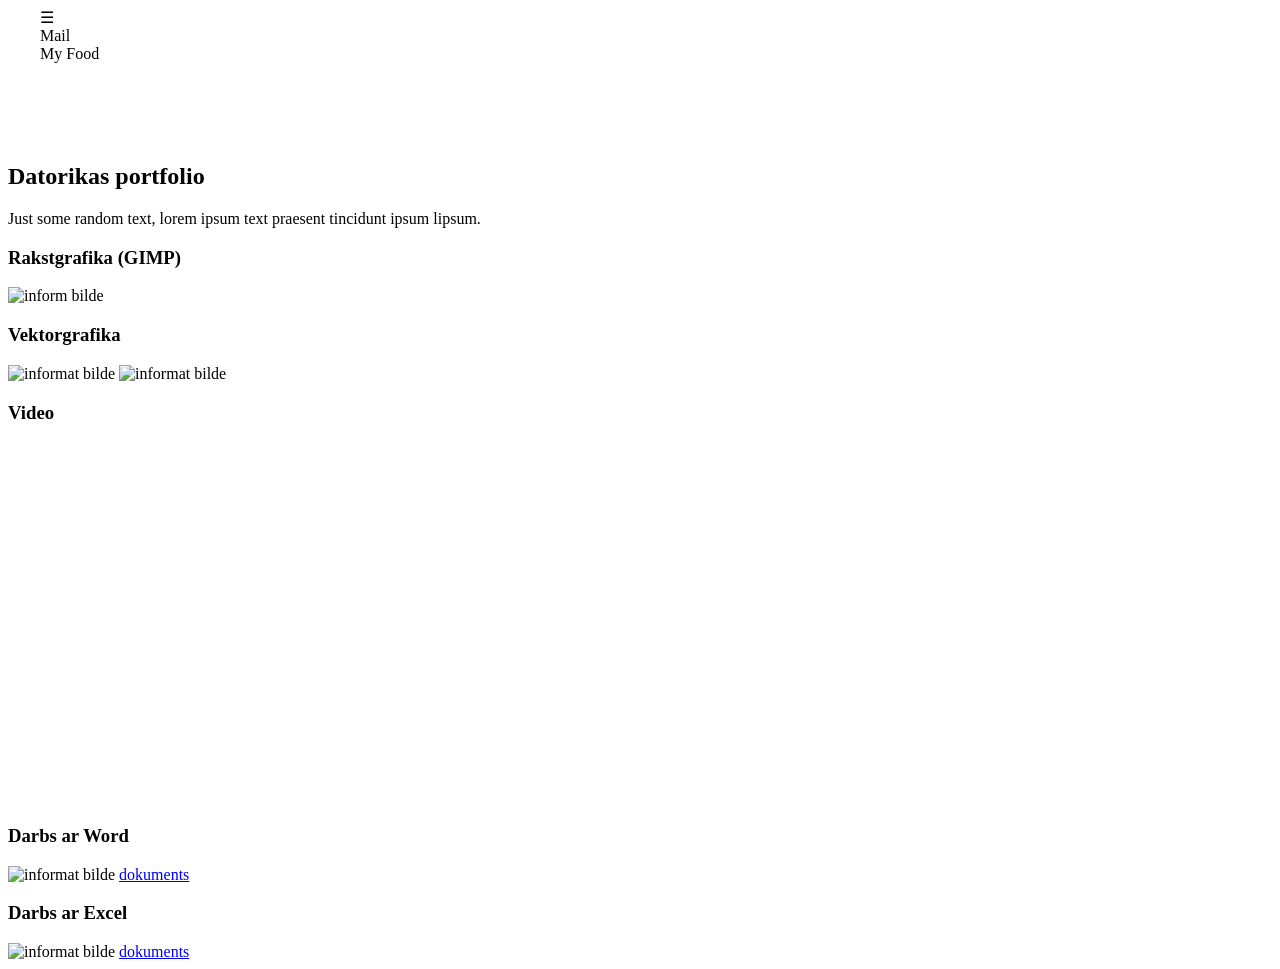
==== index.html @ cd650546 "" ====
<!DOCTYPE html>
<!--
Click nbfs://nbhost/SystemFileSystem/Templates/Licenses/license-default.txt to change this license
Click nbfs://nbhost/SystemFileSystem/Templates/Other/html.html to edit this template
-->
<html>
    <head>
       
        <title>Mans datorikas portfolio</title>
        <meta charset="UTF-8">
        <meta name="viewport" content="width=device-width, initial-scale=1.0">
         <link rel="stylesheet" href="https://www.w3schools.com/w3css/5/w3.css">
    </head>
    <body>
        <!-- Sidebar (hidden by default) -->
<nav class="w3-sidebar w3-bar-block w3-card w3-top w3-xlarge w3-animate-left" style="display:none;z-index:2;width:40%;min-width:300px" id="mySidebar">
  <a href="javascript:void(0)" onclick="w3_close()"
  class="w3-bar-item w3-button">Close Menu</a>
  <a href="#food" onclick="w3_close()" class="w3-bar-item w3-button">Food</a>
  <a href="#word" onclick="w3_close()" class="w3-bar-item w3-button">Word</a>
</nav>
        <!-- Top menu -->
<div class="w3-top">
  <div class="w3-white w3-xlarge" style="max-width:1200px;margin:auto">
    <div class="w3-button w3-padding-16 w3-left" onclick="w3_open()">☰</div>
    <div class="w3-right w3-padding-16">Mail</div>
    <div class="w3-center w3-padding-16">My Food</div>
  </div>
</div>
    <div class="w3-main w3-content w3-padding" style="max-width:1200px;margin-top:100px">

</div>
     <div class="w3-container w3-center" id="start">
   
     
      <h2>Datorikas portfolio</h2>
      <p>Just some random text, lorem ipsum text praesent tincidunt ipsum lipsum.</p>
 
     </div>
  
        
            <div  class="w3-container w3-center" id="bvb">
                
                <h3>Rakstgrafika (GIMP)</h3>
                    <img src="images/SanijaPD.gif" alt="inform bilde">
                    </div>
                    <div class="w3-container w3-center" id="hh">
                    <h3>Vektorgrafika</h3>
                    <img src="images/Glassgrid.svg" alt="informat bilde" style="width: 500px; height: 500px">
                    
                     <img src="images/Capture.PNG" alt="informat bilde" style="width: 500px; height: 400px">
                      </div>
         <div class="w3-container w3-center" id="h44trh">
             <h3>Video</h3>
             <iframe src="https://eduriga-my.sharepoint.com/personal/sbutane4_edu_riga_lv/_layouts/15/embed.aspx?UniqueId=b487a4dd-c95d-4549-9730-cce433e33590&embed=%7B%22ust%22%3Atrue%2C%22hv%22%3A%22CopyEmbedCode%22%7D&referrer=StreamWebApp&referrerScenario=EmbedDialog.Create" width="640" height="360" frameborder="0" scrolling="no" allowfullscreen title="3Dkubs_video_montaza_SB.mp4"></iframe>
         </div>
             <div class="w3-container w3-center" id="hhhffj">
                     <h3>Darbs ar Word</h3> 
                      <div id="word"></div>
                     <img src="images/Word.PNG" alt="informat bilde" style="width: 500px; height: 350px">
                     <a href="images/word.docx" download > dokuments </a>
         </div>
         <div class="w3-container w3-center" id="hfewh">
                     <h3>Darbs ar Excel</h3>
                     <img src="images/excel.PNG" alt="informat bilde" style="width: 700px; height: 200px">
                     <a href="images/excel.xlsk" download > dokuments </a>
         </div>
                    
    </body>
    
<script>
// Script to open and close sidebar
function w3_open() {
  document.getElementById("mySidebar").style.display = "block";
}
 
function w3_close() {
  document.getElementById("mySidebar").style.display = "none";
}
</script>
</html>
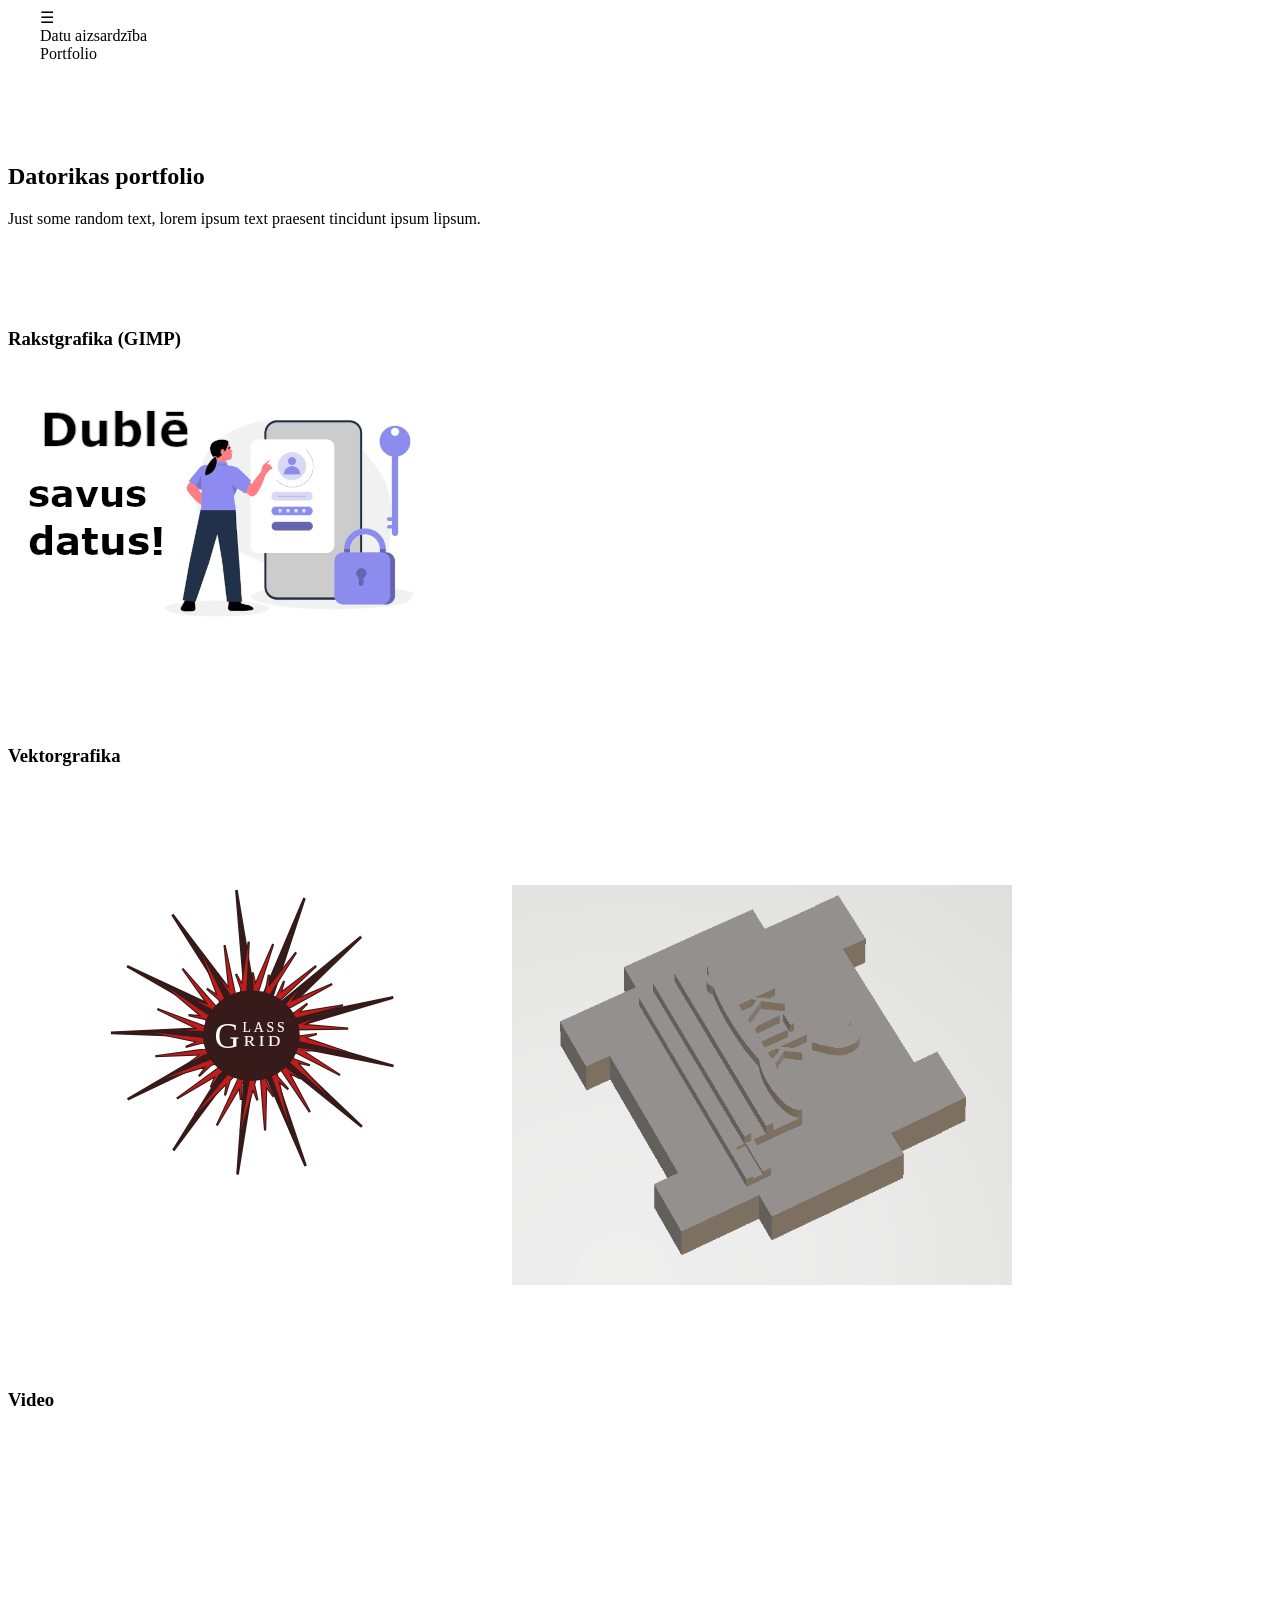
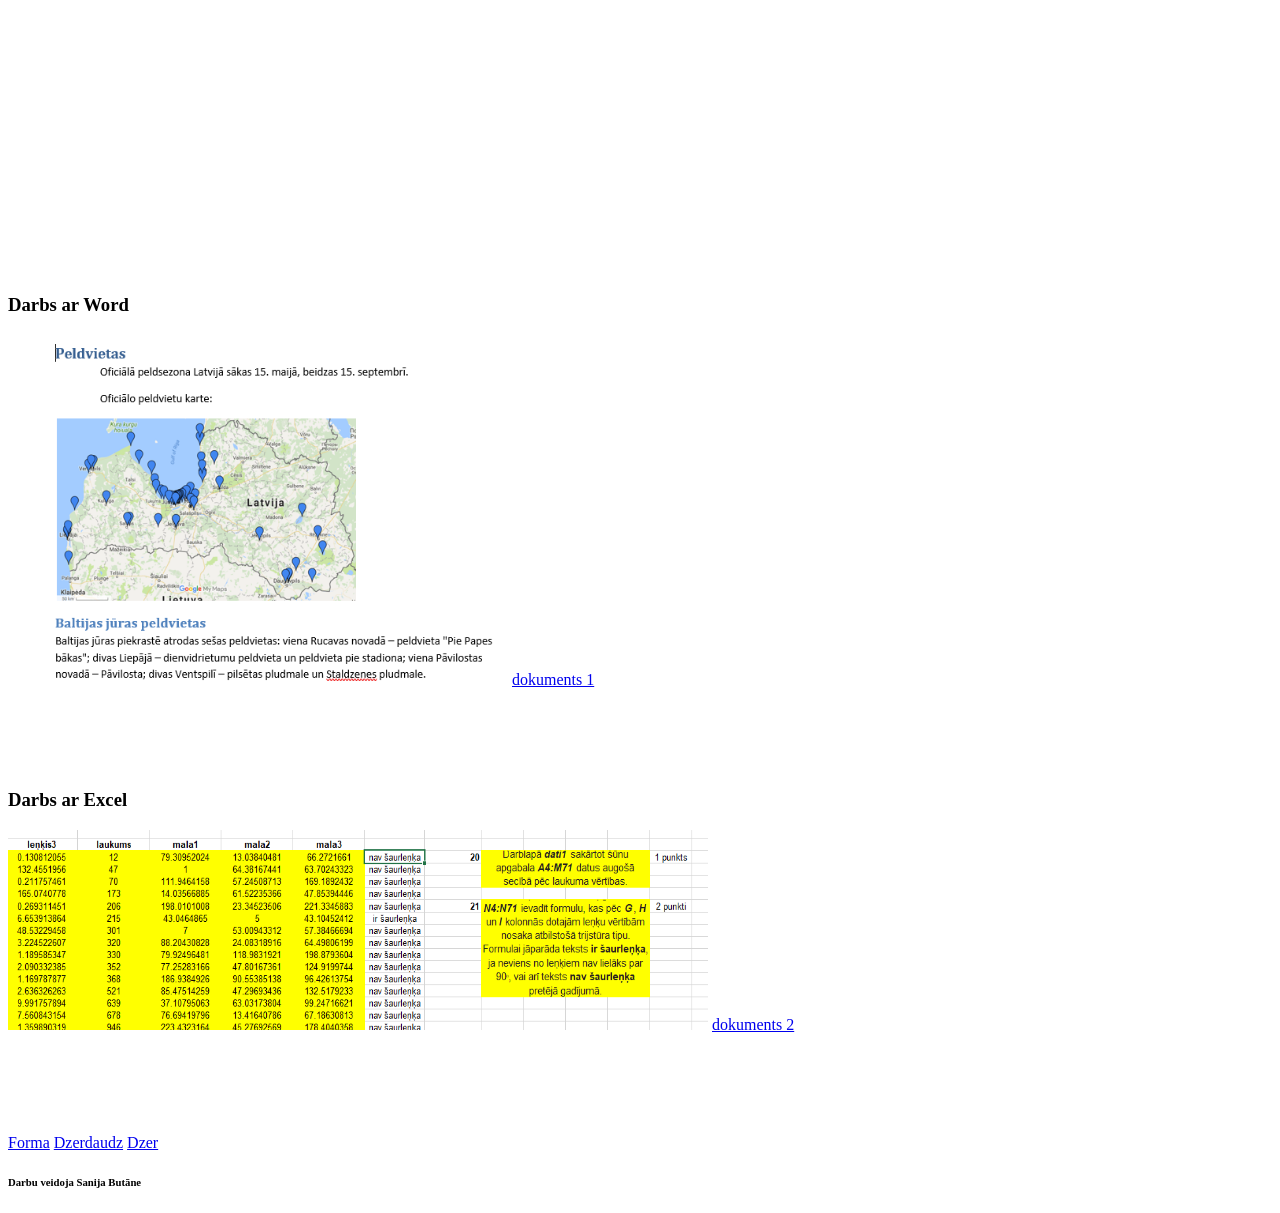
==== commit 285af109: "" ====
--- a/index.html
+++ b/index.html
@@ -16,55 +16,69 @@
 <nav class="w3-sidebar w3-bar-block w3-card w3-top w3-xlarge w3-animate-left" style="display:none;z-index:2;width:40%;min-width:300px" id="mySidebar">
   <a href="javascript:void(0)" onclick="w3_close()"
   class="w3-bar-item w3-button">Close Menu</a>
-  <a href="#food" onclick="w3_close()" class="w3-bar-item w3-button">Food</a>
+  <a href="#video" onclick="w3_close()" class="w3-bar-item w3-button">Video</a>
+  <a href="#excel" onclick="w3_close()" class="w3-bar-item w3-button">Excel</a>
   <a href="#word" onclick="w3_close()" class="w3-bar-item w3-button">Word</a>
+  <a href="#vek" onclick="w3_close()" class="w3-bar-item w3-button">Vektorgrafika</a>
+  <a href="#rakst" onclick="w3_close()" class="w3-bar-item w3-button">Rakstgrafika</a>
+  <a href="html2.html">Datu zaudēšana</a>
 </nav>
         <!-- Top menu -->
 <div class="w3-top">
   <div class="w3-white w3-xlarge" style="max-width:1200px;margin:auto">
     <div class="w3-button w3-padding-16 w3-left" onclick="w3_open()">☰</div>
-    <div class="w3-right w3-padding-16">Mail</div>
-    <div class="w3-center w3-padding-16">My Food</div>
+    <div class="w3-right w3-padding-16" a href="html2.html"> Datu aizsardzība</div>
+    <div class="w3-center w3-padding-16">Portfolio</div>
   </div>
 </div>
     <div class="w3-main w3-content w3-padding" style="max-width:1200px;margin-top:100px">
 
 </div>
-     <div class="w3-container w3-center" id="start">
+     <div class="w3-container w3-center w3-padding-16" id="start">
    
      
       <h2>Datorikas portfolio</h2>
       <p>Just some random text, lorem ipsum text praesent tincidunt ipsum lipsum.</p>
  
      </div>
-  
+  <div id="rakst"></div>
         
-            <div  class="w3-container w3-center" id="bvb">
-                
+            <div  class="w3-container w3-center w3-padding-16 w3-xlarge" style="max-width:1200px;margin-top:100px" id="bvb">
+               
                 <h3>Rakstgrafika (GIMP)</h3>
                     <img src="images/SanijaPD.gif" alt="inform bilde">
                     </div>
-                    <div class="w3-container w3-center" id="hh">
-                    <h3>Vektorgrafika</h3>
+                    <div class="w3-container w3-center w3-padding-16 w3-xlarge" style="max-width:1200px;margin-top:100px" id="hh">
+                         <div id="vek"></div>
+                    <h3>Vektorgrafika</h3> 
                     <img src="images/Glassgrid.svg" alt="informat bilde" style="width: 500px; height: 500px">
                     
                      <img src="images/Capture.PNG" alt="informat bilde" style="width: 500px; height: 400px">
                       </div>
-         <div class="w3-container w3-center" id="h44trh">
+         <div class="w3-container w3-center w3-padding-16 w3-xlarge" style="max-width:1200px;margin-top:100px" id="h44trh">
+             
+              <div id="video"></div>
              <h3>Video</h3>
              <iframe src="https://eduriga-my.sharepoint.com/personal/sbutane4_edu_riga_lv/_layouts/15/embed.aspx?UniqueId=b487a4dd-c95d-4549-9730-cce433e33590&embed=%7B%22ust%22%3Atrue%2C%22hv%22%3A%22CopyEmbedCode%22%7D&referrer=StreamWebApp&referrerScenario=EmbedDialog.Create" width="640" height="360" frameborder="0" scrolling="no" allowfullscreen title="3Dkubs_video_montaza_SB.mp4"></iframe>
          </div>
-             <div class="w3-container w3-center" id="hhhffj">
+             <div class="w3-container w3-center w3-padding-16" style="max-width:1200px;margin-top:100px" id="hhhffj">
                      <h3>Darbs ar Word</h3> 
                       <div id="word"></div>
                      <img src="images/Word.PNG" alt="informat bilde" style="width: 500px; height: 350px">
-                     <a href="images/word.docx" download > dokuments </a>
+                     <a href="images/word.docx" download > dokuments 1 </a>
          </div>
-         <div class="w3-container w3-center" id="hfewh">
+         <div class="w3-container w3-center w3-padding-16" style="max-width:1200px;margin-top:100px" id="hfewh">
+             <div id="excel"></div>
                      <h3>Darbs ar Excel</h3>
                      <img src="images/excel.PNG" alt="informat bilde" style="width: 700px; height: 200px">
-                     <a href="images/excel.xlsk" download > dokuments </a>
+                     <a href="images/excel.xlsk" download > dokuments 2 </a>
          </div>
+  <div class="w3-container w3-center w3-padding-16" style="max-width:1200px;margin-top:100px" id="hfewfhh">
+      <a href="forma.html">Forma</a>
+      <a href="dzerdaudz.html">Dzerdaudz</a>
+      <a href="dzer.html">Dzer</a>
+      <h6>Darbu veidoja Sanija Butāne</h6>
+  </div>
                     
     </body>
     
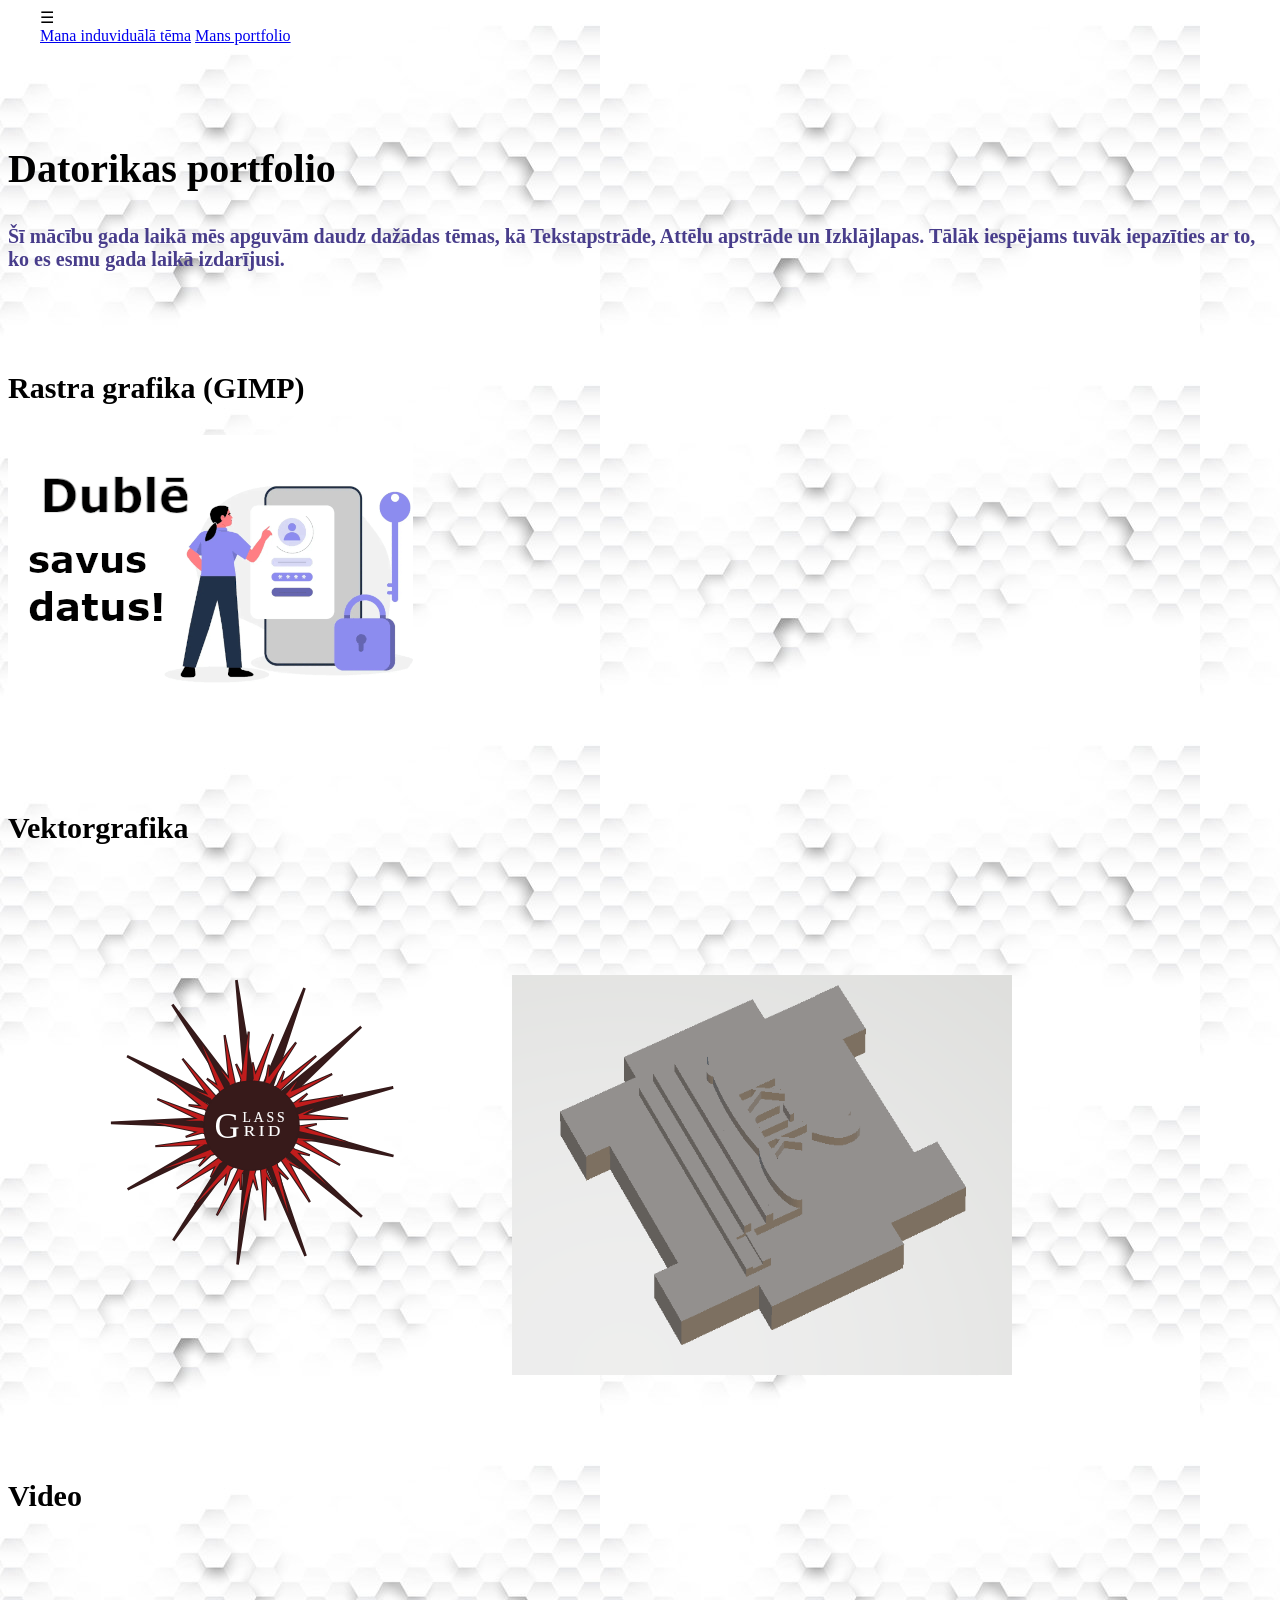
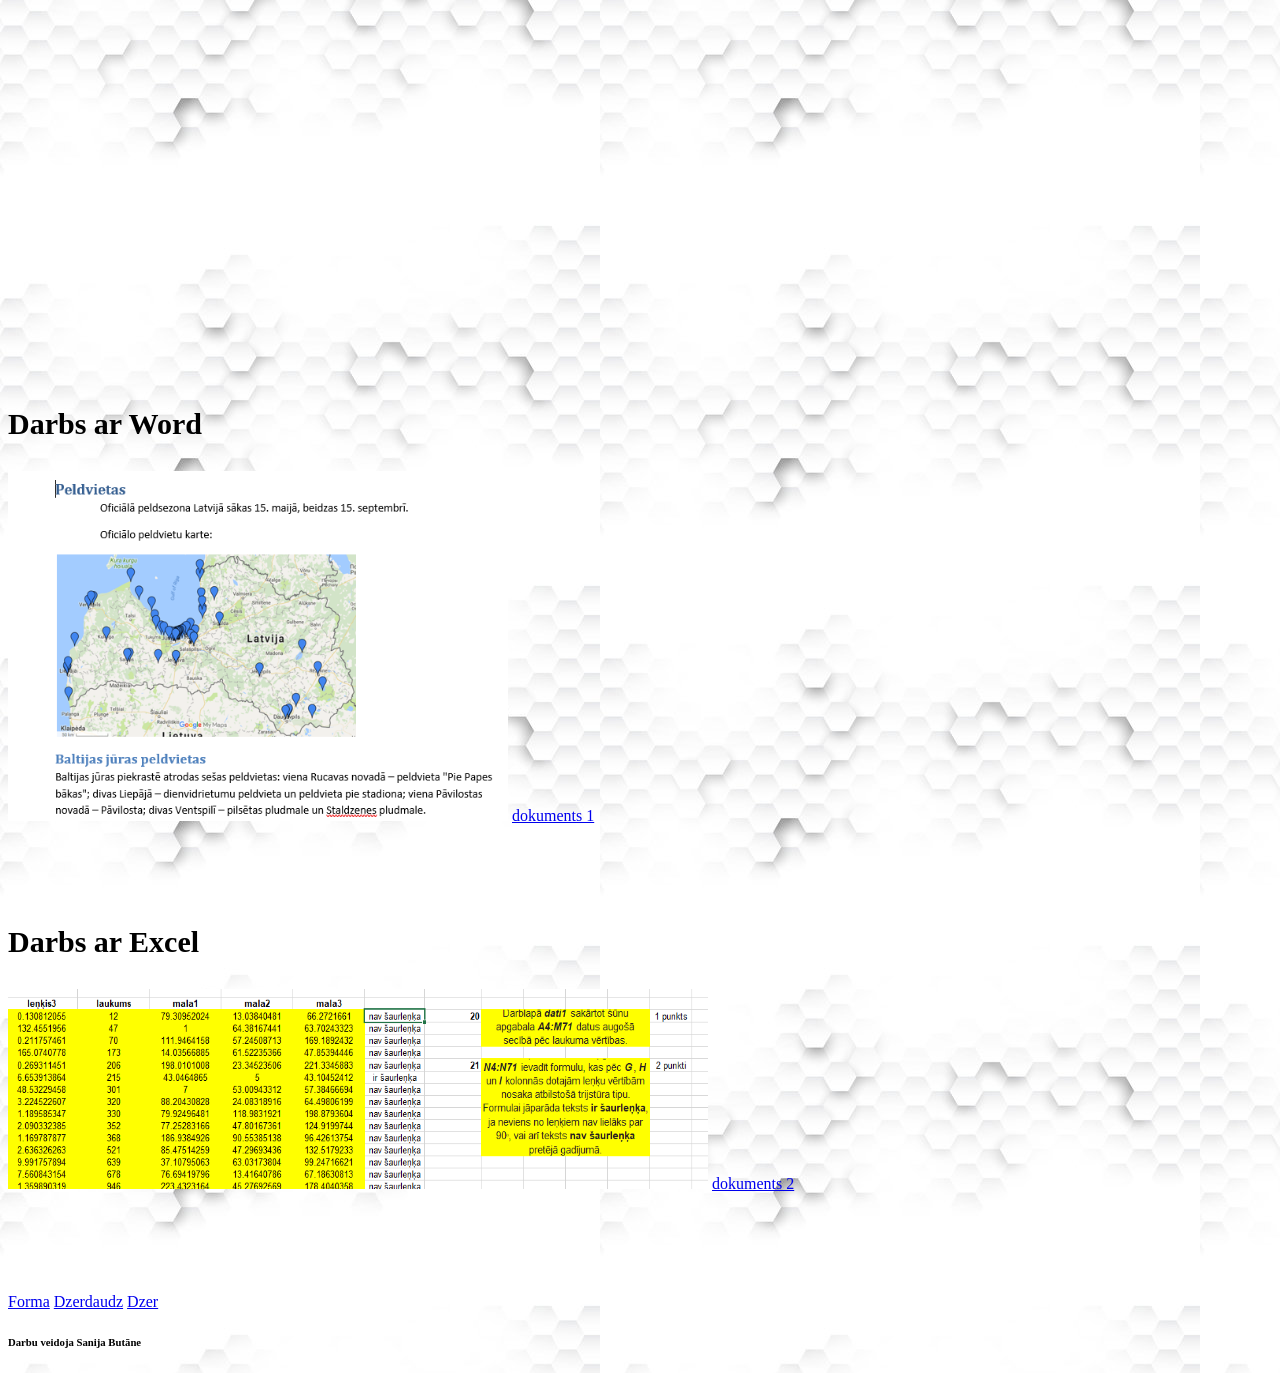
==== commit 203cf2ef: "" ====
--- a/index.html
+++ b/index.html
@@ -10,6 +10,7 @@
         <meta charset="UTF-8">
         <meta name="viewport" content="width=device-width, initial-scale=1.0">
          <link rel="stylesheet" href="https://www.w3schools.com/w3css/5/w3.css">
+         <link rel="stylesheet" href="css/mansstils.css">
     </head>
     <body>
         <!-- Sidebar (hidden by default) -->
@@ -20,15 +21,15 @@
   <a href="#excel" onclick="w3_close()" class="w3-bar-item w3-button">Excel</a>
   <a href="#word" onclick="w3_close()" class="w3-bar-item w3-button">Word</a>
   <a href="#vek" onclick="w3_close()" class="w3-bar-item w3-button">Vektorgrafika</a>
-  <a href="#rakst" onclick="w3_close()" class="w3-bar-item w3-button">Rakstgrafika</a>
-  <a href="html2.html">Datu zaudēšana</a>
+  <a href="#rakst" onclick="w3_close()" class="w3-bar-item w3-button">Rastra grafika</a>
+  
 </nav>
         <!-- Top menu -->
 <div class="w3-top">
   <div class="w3-white w3-xlarge" style="max-width:1200px;margin:auto">
     <div class="w3-button w3-padding-16 w3-left" onclick="w3_open()">☰</div>
-    <div class="w3-right w3-padding-16" a href="html2.html"> Datu aizsardzība</div>
-    <div class="w3-center w3-padding-16">Portfolio</div>
+    <a href="html2.html"  class="w3-bar-item w3-button" > Mana induviduālā tēma</a>
+        <a href="index.html"  class="w3-bar-item w3-button" > Mans portfolio</a>
   </div>
 </div>
     <div class="w3-main w3-content w3-padding" style="max-width:1200px;margin-top:100px">
@@ -38,14 +39,15 @@
    
      
       <h2>Datorikas portfolio</h2>
-      <p>Just some random text, lorem ipsum text praesent tincidunt ipsum lipsum.</p>
+      <p>Šī mācību gada laikā mēs apguvām daudz dažādas tēmas, kā Tekstapstrāde, Attēlu apstrāde un Izklājlapas.
+          Tālāk iespējams tuvāk iepazīties ar to, ko es esmu gada laikā izdarījusi.</p>
  
      </div>
   <div id="rakst"></div>
         
             <div  class="w3-container w3-center w3-padding-16 w3-xlarge" style="max-width:1200px;margin-top:100px" id="bvb">
                
-                <h3>Rakstgrafika (GIMP)</h3>
+                <h3>Rastra grafika (GIMP)</h3>
                     <img src="images/SanijaPD.gif" alt="inform bilde">
                     </div>
                     <div class="w3-container w3-center w3-padding-16 w3-xlarge" style="max-width:1200px;margin-top:100px" id="hh">
@@ -71,7 +73,7 @@
              <div id="excel"></div>
                      <h3>Darbs ar Excel</h3>
                      <img src="images/excel.PNG" alt="informat bilde" style="width: 700px; height: 200px">
-                     <a href="images/excel.xlsk" download > dokuments 2 </a>
+                     <a href="images/excel.xlsx" download > dokuments 2 </a>
          </div>
   <div class="w3-container w3-center w3-padding-16" style="max-width:1200px;margin-top:100px" id="hfewfhh">
       <a href="forma.html">Forma</a>
--- a/css/mansstils.css
+++ b/css/mansstils.css
@@ -0,0 +1,28 @@
+
+body {
+  background-image: url("../images/bilde.jpg");
+}
+
+p {
+  color: darkslateblue;
+  font-size: 20px;
+  font-weight: bold
+}
+
+h2 {
+    font-size: 40px
+}
+h3 {
+    font-size: 30px
+    
+}
+li {
+    font-size: 17px;
+     font-weight: bold
+}
+/* 
+
+    Created on : Mar 19, 2026, 4:40:58 PM
+    Author     : sbutane4
+*/
+
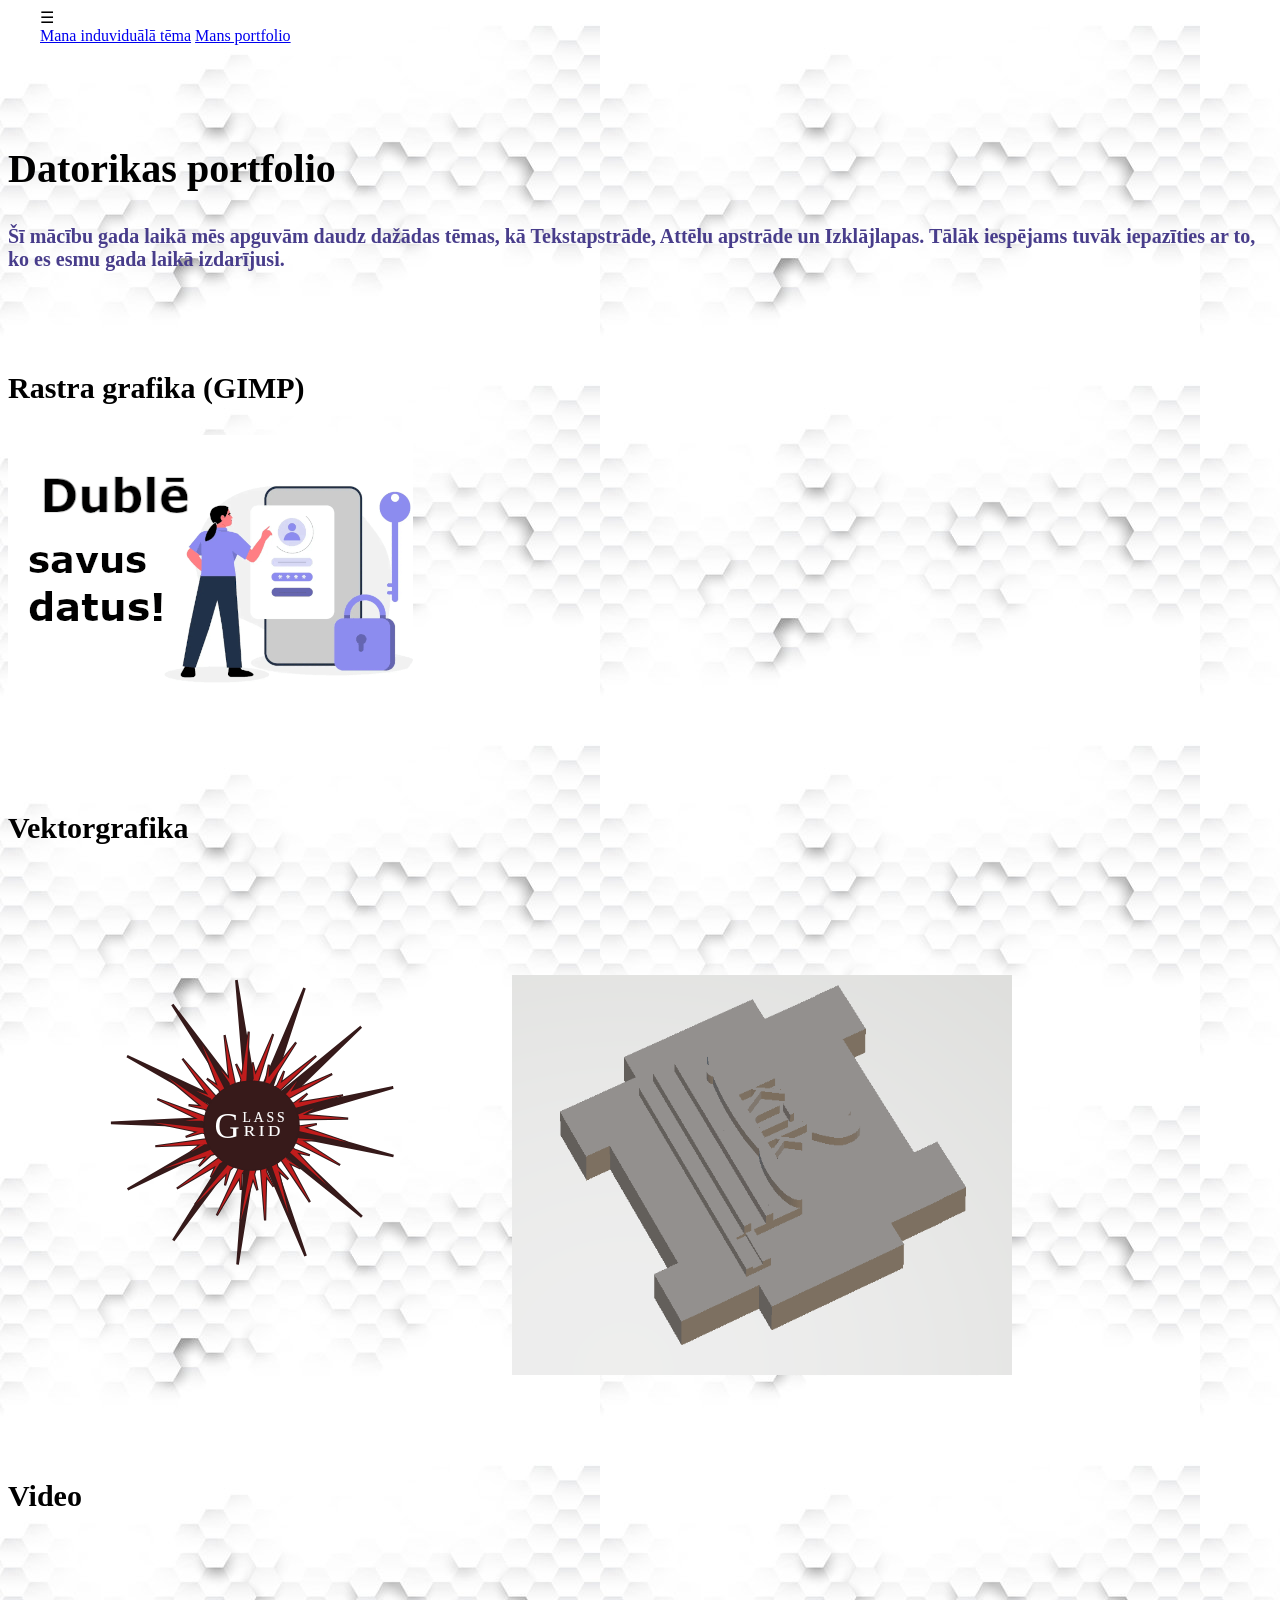
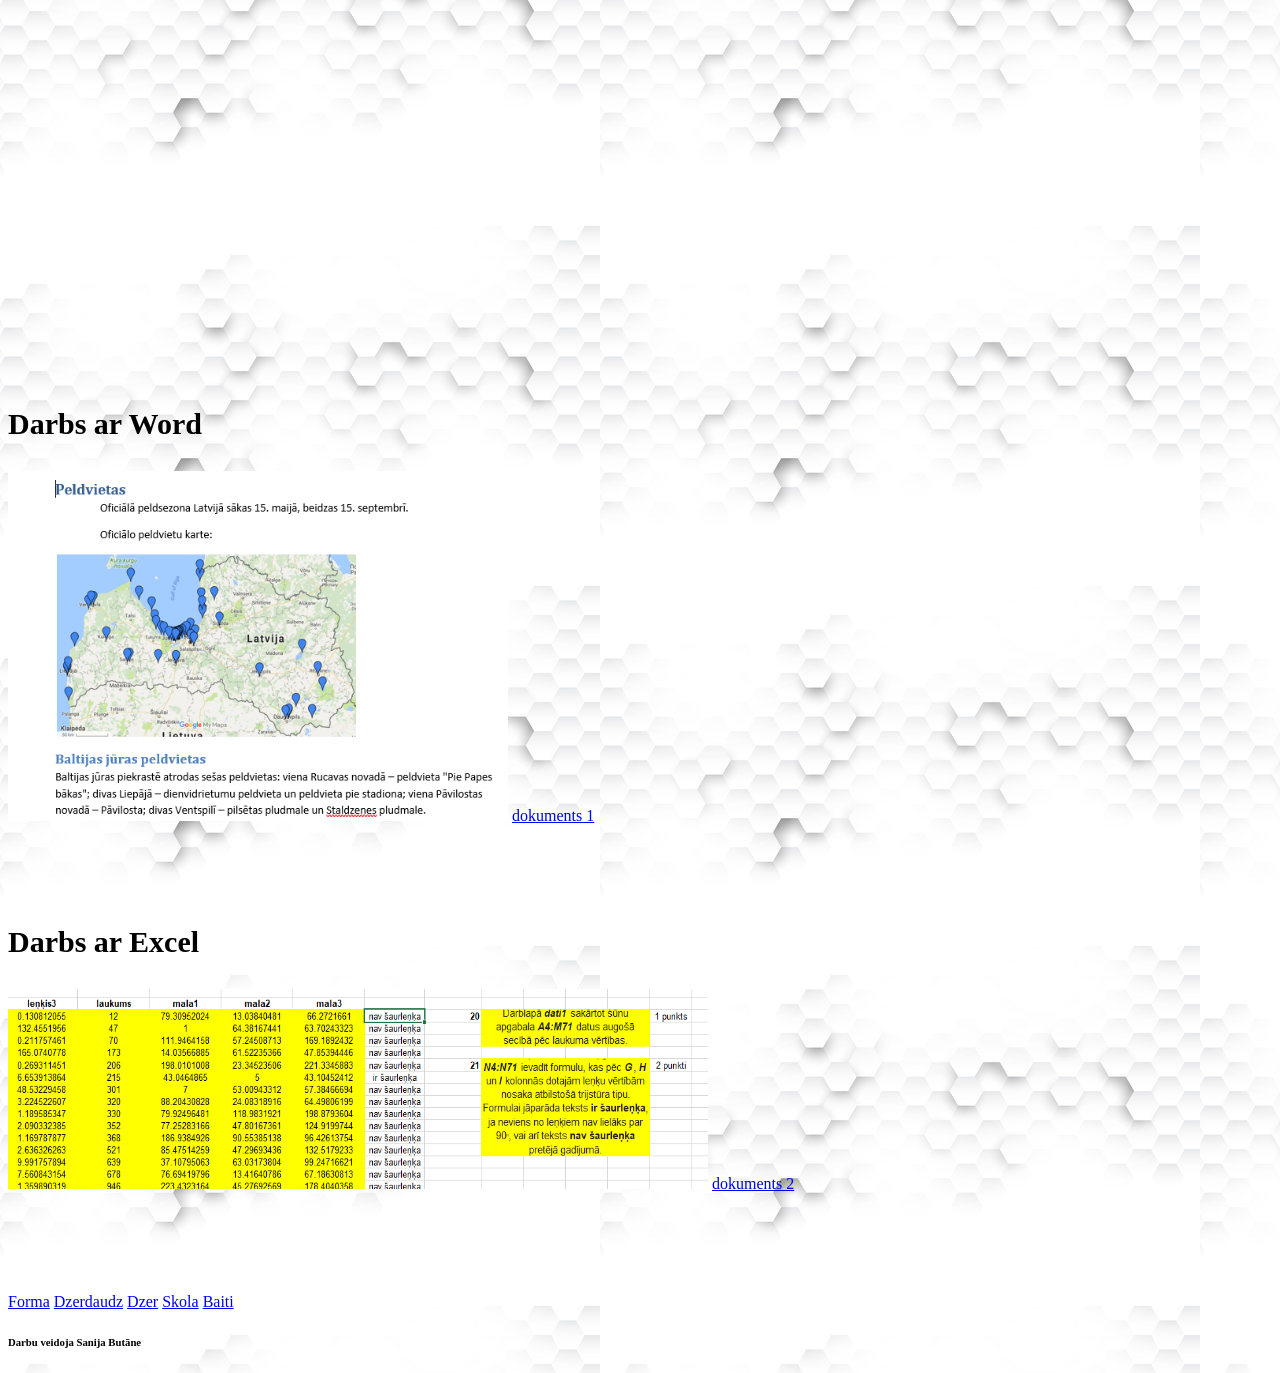
==== commit ae394467: "" ====
--- a/index.html
+++ b/index.html
@@ -79,6 +79,9 @@
       <a href="forma.html">Forma</a>
       <a href="dzerdaudz.html">Dzerdaudz</a>
       <a href="dzer.html">Dzer</a>
+      <a href="skola.html">Skola</a>
+      <a href="baiti.html">Baiti</a>
+      
       <h6>Darbu veidoja Sanija Butāne</h6>
   </div>
                     
